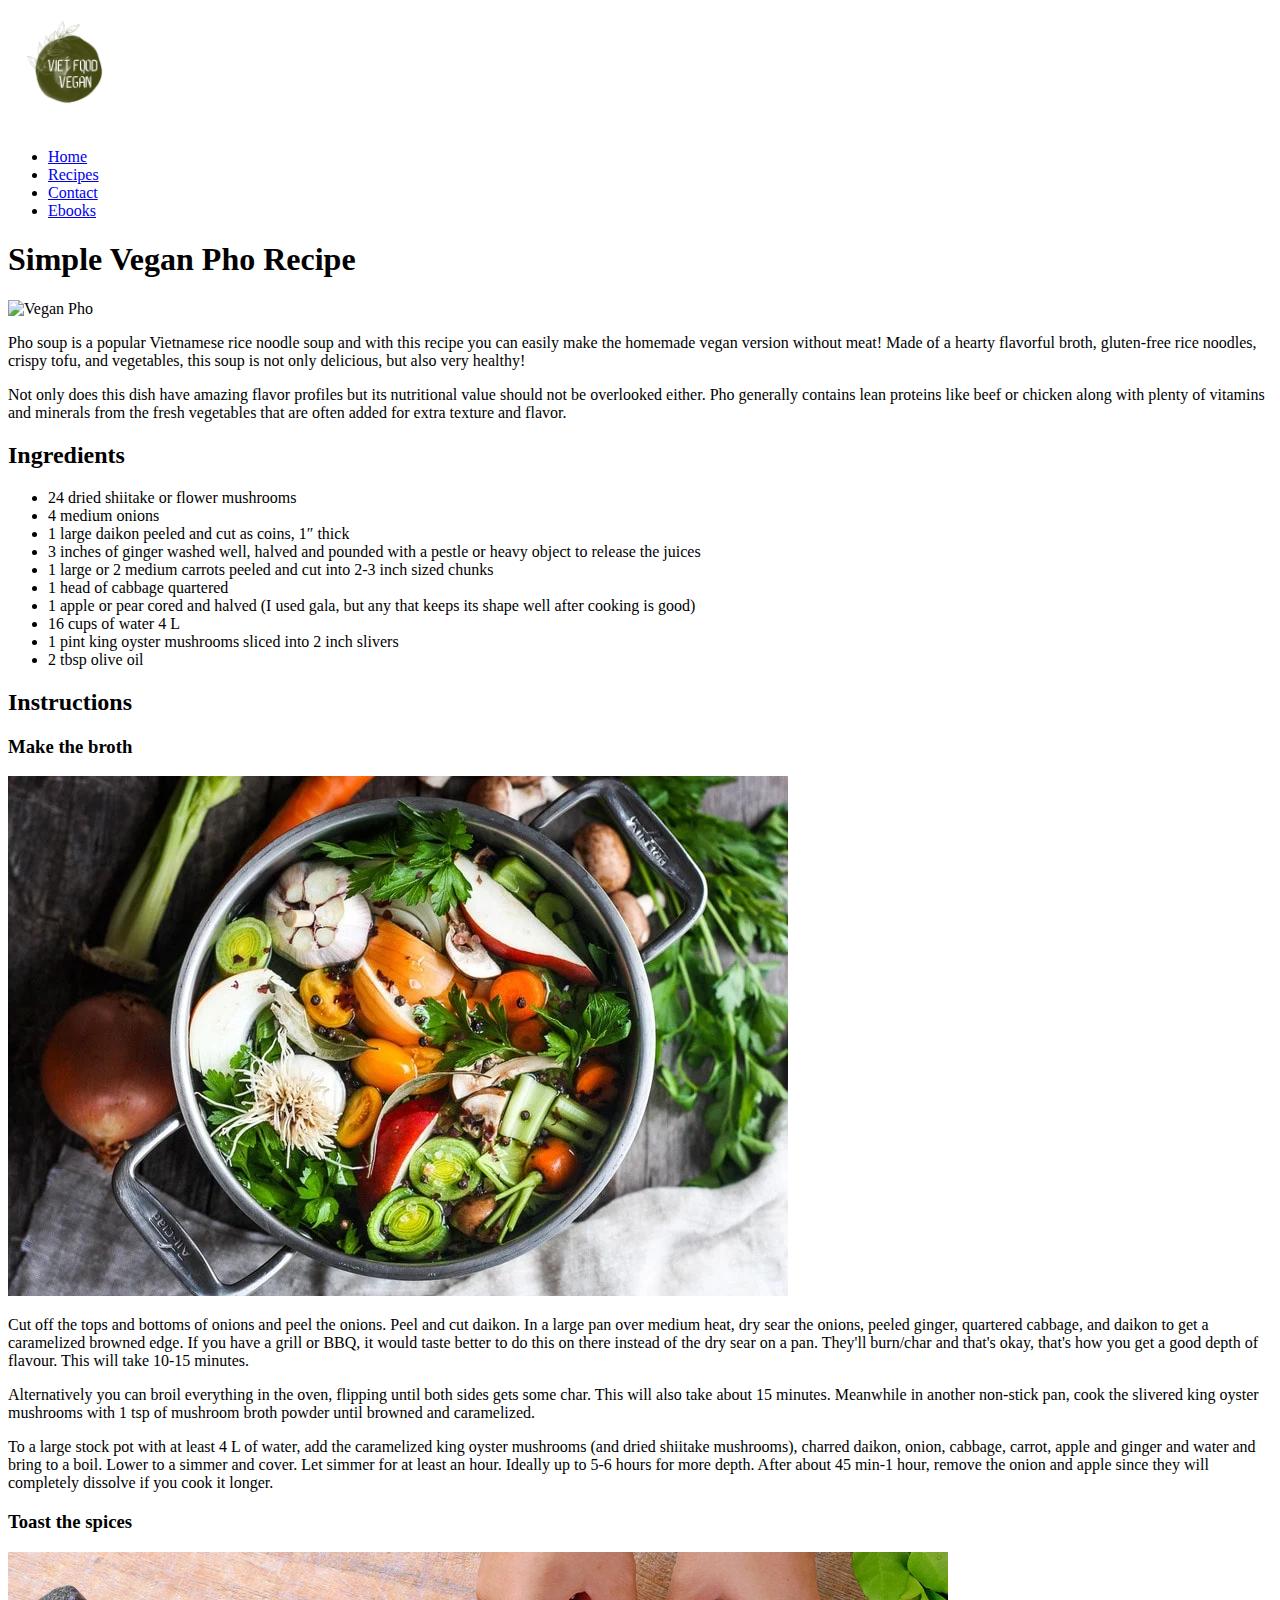
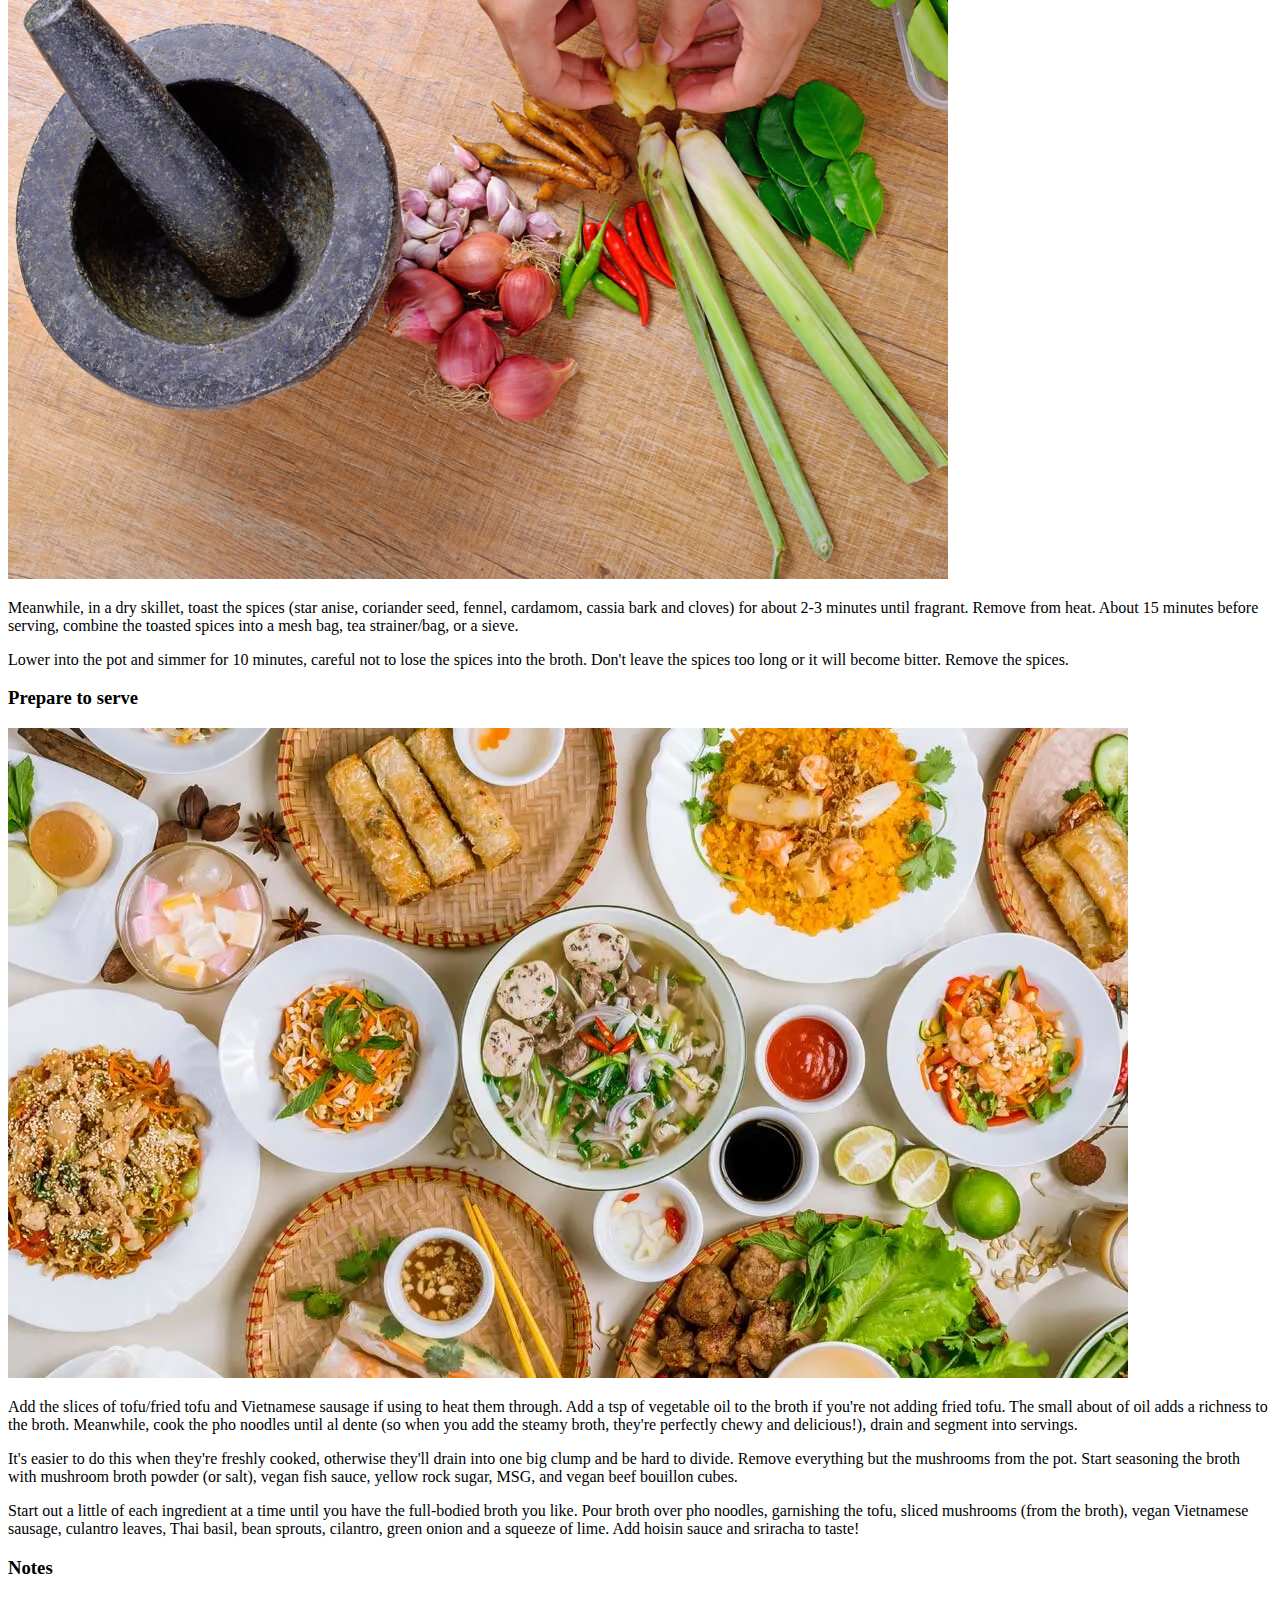
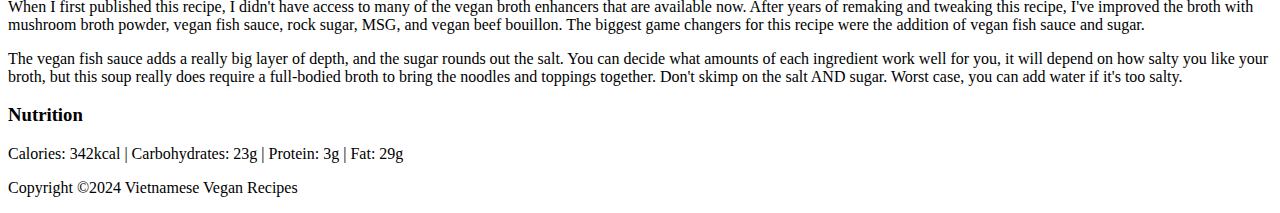
==== vegan_pho.html @ 20df7511 "Add files via upload" ====
<!DOCTYPE html>
<html lang="en-US">
  <head>
    <meta charset="utf-8"/>
    <meta name="viewport" content="width=device-width"/>
    <title>Simple Vegan Pho Recipe</title>
    <meta name="description" content="An easy to follow vegan pho recipe. Explore Vietnamese cuisine with me.">
    <link rel="stylesheet" href="Styles.css">
    <link rel="icon" type="image/x-icon" href="favicon.ico">
  </head>
  <body>
    <nav>
        <div class="left-content">
            <a href="index.html">
            <img src="viet_logo.png" alt="logo" id="logo" width="120">
            </a>
         </div>
        </div>
        <ul class="navbar">
            <li><a href="index.html">Home</a></li>
            <li><a href="index.html#scroll_to_videos">Recipes</a></li>
                  <li><a href="index.html#scroll_to_contact">Contact</a></li>
            <li><a href="https://cookebooks.info/vegan-asian-by-jeeca-uy-epub-b08fgtrkb5">Ebooks</a></li>
        </ul>
    </nav>
    <main>
        <header><h1 id="pho_recipe_name">Simple Vegan Pho Recipe</h1></header>
        <div class="pho_description"> 
            <img src="https://www.foodandwine.com/thmb/NpvuFzYVBmhs5G9VoqdQ5m4kMuM=/1500x0/filters:no_upscale():max_bytes(150000):strip_icc()/chicken-pho-14-FT-RECIPE1222-b82ecb87d5fa4bf0af1b4468c807a560.jpg" alt="Vegan Pho" width="50%">
            <div id="text_pho">
            <p class="pho_description">Pho soup is a popular Vietnamese rice noodle soup and with this recipe you can easily make the homemade vegan version without meat! Made of a hearty flavorful broth, gluten-free rice noodles, crispy tofu, and vegetables, this soup is not only delicious, but also very healthy!</p>
            <p class="pho_description">Not only does this dish have amazing flavor profiles but its nutritional value should not be overlooked either. Pho generally contains lean proteins like beef or chicken along with plenty of vitamins and minerals from the fresh vegetables that are often added for extra texture and flavor.</p>
            </div>
        </div>  
        </ul>
    <div class="text_block">
        <h2 class="recipe_page_h2">Ingredients</h2>
            <ul id="ingredient_list">
                <li>24 dried shiitake or flower mushrooms</li>
                <li>4 medium onions</li>
                <li>1 large daikon peeled and cut as coins, 1″ thick</li>
                <li>3 inches of ginger washed well, halved and pounded with a pestle or heavy object to release the juices</li>
                <li>1 large or 2 medium carrots peeled and cut into 2-3 inch sized chunks</li>
                <li>1 head of cabbage quartered</li>
                <li>1 apple or pear cored and halved (I used gala, but any that keeps its shape well after cooking is good)</li>
                <li>16 cups of water 4 L</li>
                <li>1 pint king oyster mushrooms sliced into 2 inch slivers</li>
                <li>2 tbsp olive oil</li>
            </ul>
        <h2 class="recipe_page_h2">Instructions</h2>
        <h3 class="recipe_steps_title">Make the broth</h3>
        <img src="vegetable_stock.webp" class="recipe_images" alt="Vegetable Stock">
        <p>Cut off the tops and bottoms of onions and peel the onions. Peel and cut daikon.
            In a large pan over medium heat, dry sear the onions, peeled ginger, quartered cabbage, and daikon to get a caramelized browned edge. If you have a grill or BBQ, it would taste better to do this on there instead of the dry sear on a pan. They'll burn/char and that's okay, that's how you get a good depth of flavour. This will take 10-15 minutes.</p>
        <p>Alternatively you can broil everything in the oven, flipping until both sides gets some char. This will also take about 15 minutes.
            Meanwhile in another non-stick pan, cook the slivered king oyster mushrooms with 1 tsp of mushroom broth powder until browned and caramelized.</p>
        <p>To a large stock pot with at least 4 L of water, add the caramelized king oyster mushrooms (and dried shiitake mushrooms), charred daikon, onion, cabbage, carrot, apple and ginger and water and bring to a boil. Lower to a simmer and cover. Let simmer for at least an hour. Ideally up to 5-6 hours for more depth. After about 45 min-1 hour, remove the onion and apple since they will completely dissolve if you cook it longer.
        </p>
        <h3 class="recipe_steps_title">Toast the spices</h3>
        <img src="asian_herbs.jpeg" class="recipe_images" alt="Vietnamese Spices">
        <p>Meanwhile, in a dry skillet, toast the spices (star anise, coriander seed, fennel, cardamom, cassia bark and cloves) for about 2-3 minutes until fragrant. Remove from heat.
            About 15 minutes before serving, combine the toasted spices into a mesh bag, tea strainer/bag, or a sieve.</p>
        <p>Lower into the pot and simmer for 10 minutes, careful not to lose the spices into the broth. Don't leave the spices too long or it will become bitter.
            Remove the spices.
        </p>
        <h3 class="recipe_steps_title">Prepare to serve</h3>
        <img src="serve_dish.jpeg" class="recipe_images" alt="Serving the Dish">
        <p>Add the slices of tofu/fried tofu and Vietnamese sausage if using to heat them through. Add a tsp of vegetable oil to the broth if you're not adding fried tofu. The small about of oil adds a richness to the broth. Meanwhile, cook the pho noodles until al dente (so when you add the steamy broth, they're perfectly chewy and delicious!), drain and segment into servings.</p> 
        <p>It's easier to do this when they're freshly cooked, otherwise they'll drain into one big clump and be hard to divide.
           Remove everything but the mushrooms from the pot. Start seasoning the broth with mushroom broth powder (or salt), vegan fish sauce, yellow rock sugar, MSG, and vegan beef bouillon cubes.</p> 
        <p>Start out a little of each ingredient at a time until you have the full-bodied broth you like.
           Pour broth over pho noodles, garnishing the tofu, sliced mushrooms (from the broth), vegan Vietnamese sausage, culantro leaves, Thai basil, bean sprouts, cilantro, green onion and a squeeze of lime. Add hoisin sauce and sriracha to taste!
        </p>
        <h3 class="recipe_steps_title">Notes</h3>
        <p>When I first published this recipe, I didn't have access to many of the vegan broth enhancers that are available now. After years of remaking and tweaking this recipe, I've improved the broth with mushroom broth powder, vegan fish sauce, rock sugar, MSG, and vegan beef bouillon. The biggest game changers for this recipe were the addition of vegan fish sauce and sugar.</p> 
        <p>The vegan fish sauce adds a really big layer of depth, and the sugar rounds out the salt.
        You can decide what amounts of each ingredient work well for you, it will depend on how salty you like your broth, but this soup really does require a full-bodied broth to bring the noodles and toppings together. Don't skimp on the salt AND sugar. Worst case, you can add water if it's too salty.</p>
        <h3 class="recipe_steps_title">Nutrition</h3>
        <p>Calories: 342kcal | Carbohydrates: 23g | Protein: 3g | Fat: 29g</p>
        </div>
    </main>
<div id="footer_pho_page">
    <footer class="footer">
        <p>Copyright ©2024 Vietnamese Vegan Recipes</p>
    </footer>
</div>
  </body>
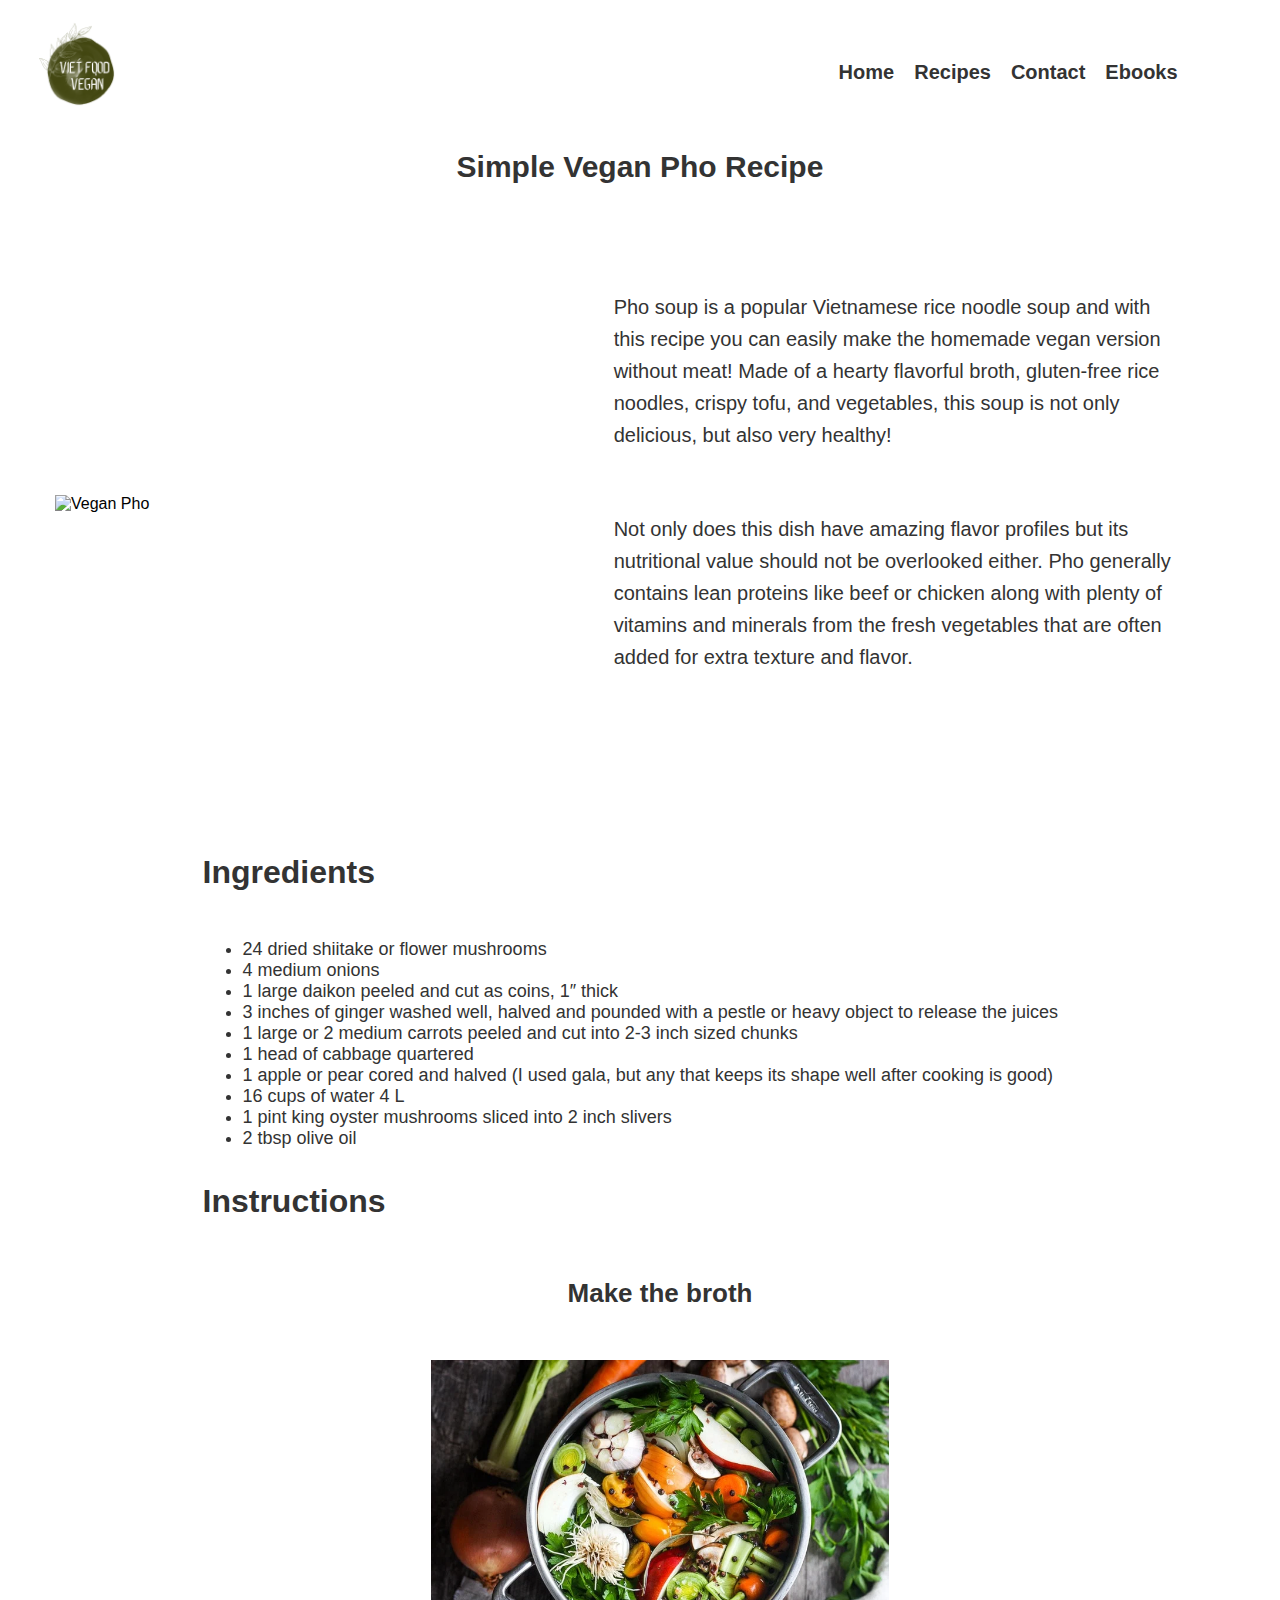
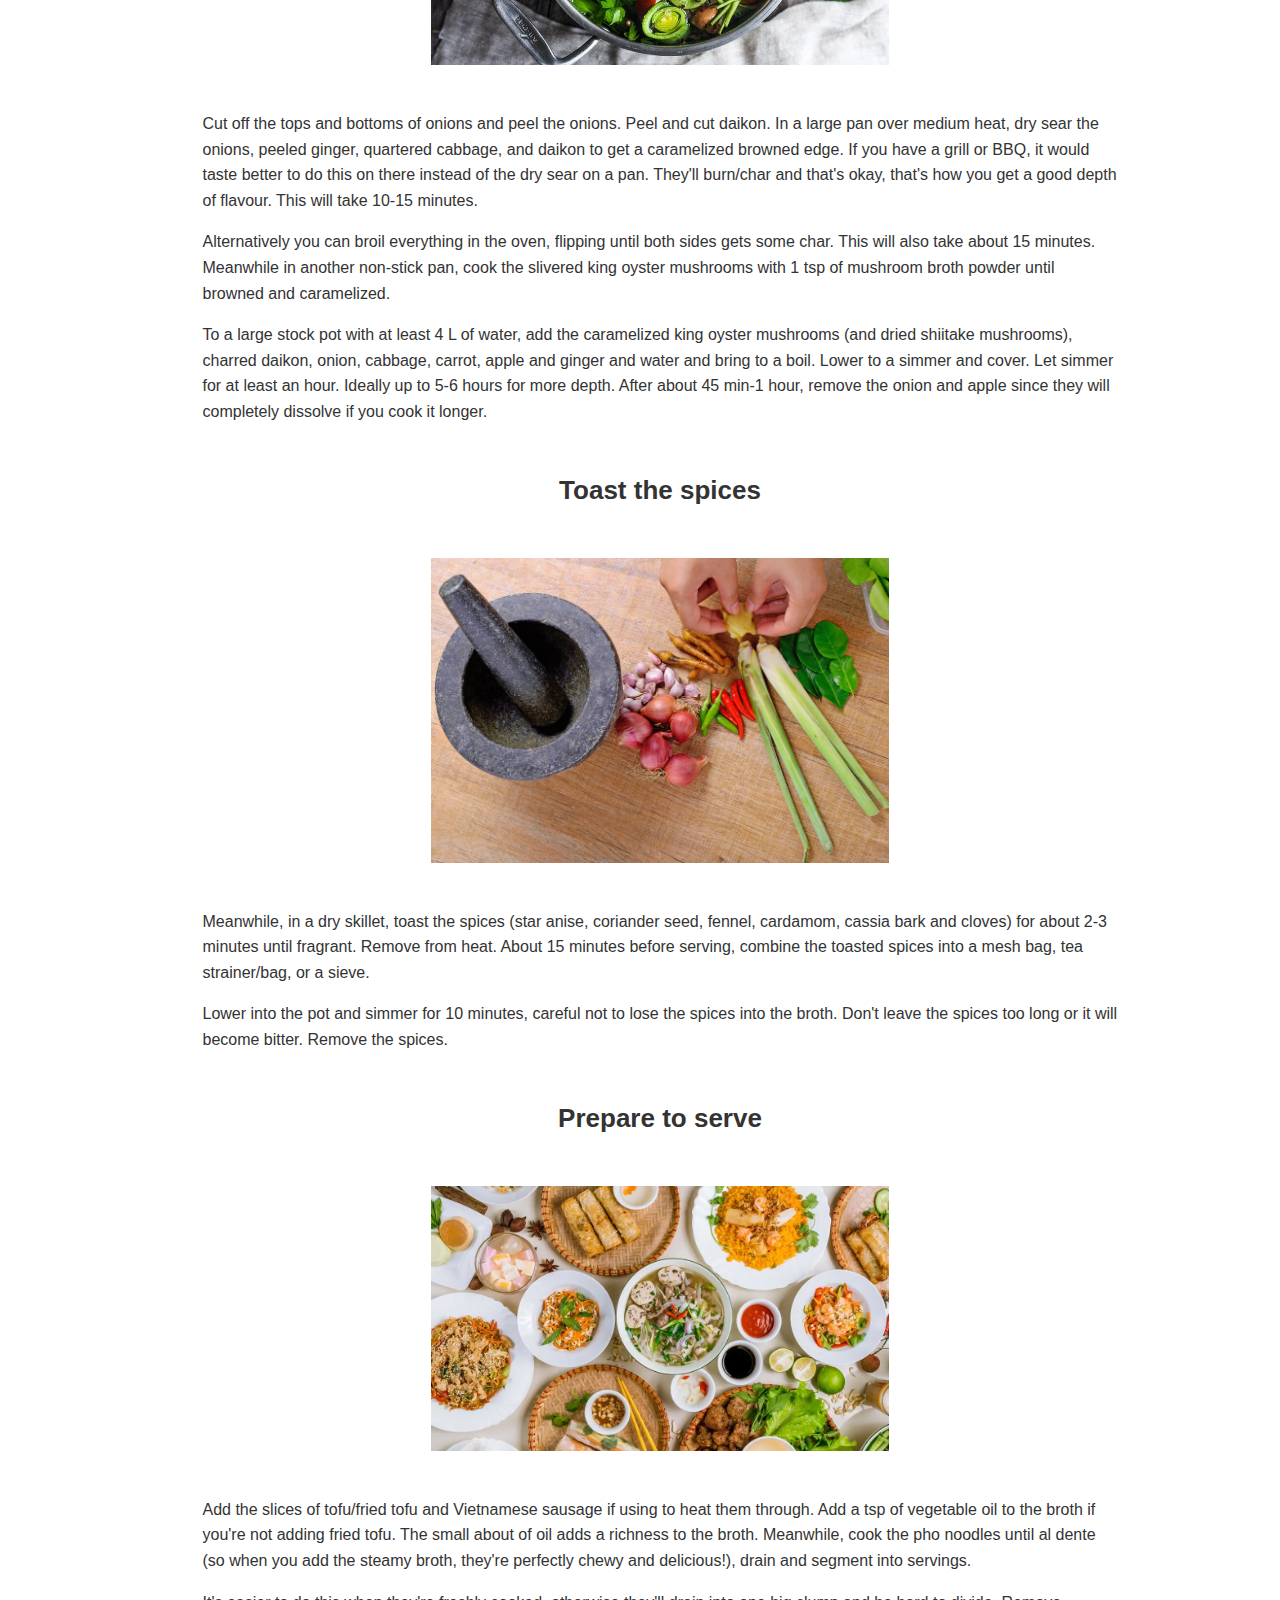
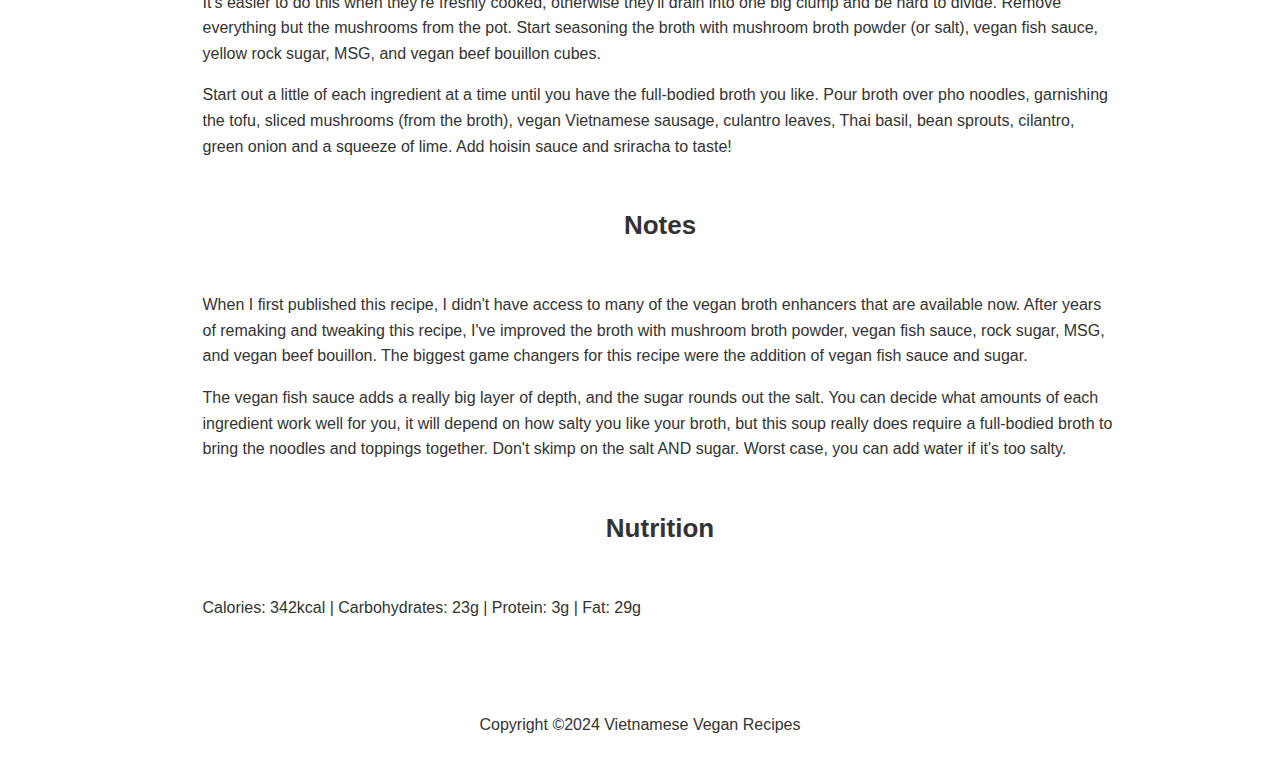
==== commit 4ccf48ea: "Update vegan_pho.html" ====
--- a/vegan_pho.html
+++ b/vegan_pho.html
@@ -5,7 +5,7 @@
     <meta name="viewport" content="width=device-width"/>
     <title>Simple Vegan Pho Recipe</title>
     <meta name="description" content="An easy to follow vegan pho recipe. Explore Vietnamese cuisine with me.">
-    <link rel="stylesheet" href="Styles.css">
+    <link rel="stylesheet" href="styles.css">
     <link rel="icon" type="image/x-icon" href="favicon.ico">
   </head>
   <body>
@@ -84,4 +84,4 @@
         <p>Copyright ©2024 Vietnamese Vegan Recipes</p>
     </footer>
 </div>
-  </body>+  </body>
--- a/styles.css
+++ b/styles.css
@@ -0,0 +1,326 @@
+body {
+    margin: 30px;
+    padding-top: 100px;
+    font-family:Arial, Helvetica, sans-serif;
+
+}
+
+/* Nav Bar */
+
+#website_main_heading {
+    font-size: 30px;
+    color: #333;
+}
+
+#logo {
+    margin-right: 10px; 
+}
+
+nav {
+    background-color: #ffffff; 
+    display: flex; 
+    align-items: center; 
+    justify-content: space-between; /* Distribute space between items */
+    padding: 10px 20px;
+    position: fixed;
+    left: 0;
+    top: 0;
+    width: 100vw;
+}
+
+.left_content {  /* logo + main heading */
+    display: flex; 
+    align-items: center; 
+}
+
+
+.navbar {
+    list-style-type: none; 
+    display: flex; /* Use flexbox for alignment */
+    align-items: center; 
+    float: right;
+    margin-right: 8%;
+}
+
+.navbar li {
+    margin-right: 20px; /* Add spacing between list items */
+}
+
+.navbar li a {
+    text-decoration: none; 
+    color: #333;
+    font-weight: bold; 
+    font-size: 20px;
+}
+
+/* Recipes on top of the page */
+
+.recipes {
+    display: flex;
+    flex-wrap: wrap; /* Allow items to wrap to the next line if needed */
+    justify-content: space-around; /* Distribute space evenly between items */
+    align-items: center; /* Align items vertically */
+    font-size: small;
+}
+
+.recipes > div {
+    flex: 0 0 200px; /* Set a fixed width for each recipe card */
+    margin: 7px; /* Add margin for spacing between cards */
+    text-align: center; /* Center-align content */
+    flex-direction: column; /* Stack the image and text vertically */
+}
+
+.recipes > div img {
+    width: 200px; 
+    height: 150px; 
+    object-fit: cover; /* Maintain aspect ratio and cover the entire space */
+}
+
+.recipes > div h3 {
+    margin-top: 60px; 
+    font-size: 18px; 
+    width: 100%; /* Ensure text takes up full width */
+}
+
+.recipes > div p {
+    margin-top: 5px; 
+    font-size: 14px;
+    width: 100%; /* Ensure text takes up full width */
+}
+
+
+/* Newsletter Form */
+
+.newsletter_block {
+    background-color: #677a3a;
+    display: flex;
+    
+    align-items: center; /* Center-align content vertically */
+    width: 80%;
+    margin: 5% auto;
+}
+
+.newsletter_block img {
+    width: auto;
+    height: 450px;
+}
+
+.form_newsletter {
+    text-align:center;
+    color: #fff;
+    flex-grow: 1; /* Allow the form_newsletter div to grow and take up remaining space */
+}
+
+.form_newsletter p {
+
+    margin-right: 60px;
+    margin-left: 60px;
+    color: #fff;
+    line-height: 18px;
+ }
+
+ .form_newsletter h2 {
+
+    color:#fff;
+    font-size: 34px;
+    }
+
+ #second {   /* Second Paragraph */
+    margin-bottom: 20px;
+ }
+
+
+ .subscribe {
+    width: 500px;
+    margin-left: auto; /* Center-align content */
+    margin-right: auto; /* Center-align content */
+    text-align: center; /* Center-align content */
+    font-size: 18px;
+}
+
+.subscribe input[type="text"],
+.subscribe input[type="email"],
+.subscribe input[type="submit"] {
+    width: calc(100% - 24px); /* Adjust width to accommodate padding and border */
+    padding: 12px;
+    margin-bottom: 10px;
+    border: 1px solid #ccc;
+    border-radius: 8px;
+}
+
+.subscribe input[type="submit"] {
+    background-color: #000000;
+    color: #fff;
+    border: none;
+    cursor: pointer;
+    width: 100%;
+}
+
+
+.subscribe input[type="submit"]:hover {
+    background-color: #3b4229;
+}
+
+/* About Section */
+
+
+.text_block {
+    padding: 20px; /* Add padding for spacing */
+    text-align: left;
+    width: 75%;
+    margin-left: 12.5%;
+}
+
+h2, h3, p {
+    color: #333;
+    margin-bottom: 10px; /* Add margin below heading */
+    line-height: 1.6;
+}
+
+h2 {
+    text-align: center;
+    margin-bottom: 40px;
+}
+
+.about p {
+    font-size: 16px; /* Set paragraph font size */
+    text-align: left;
+}
+
+/* Video Section */
+
+.video-container {
+    display: flex;
+    flex-direction: column; /* Stack items vertically */
+    align-items: center; /* Center items horizontally */
+    margin: auto;
+    width: 100%;
+    padding: 10px;
+
+}
+
+.video-group {
+    display: flex;
+    justify-content: center; /* Center items horizontally */
+    gap: 10px;
+    padding-bottom: 10px;
+}
+
+/* Chef Article */
+
+#chef_article {
+    color: #333;
+    font-weight: bold; 
+}
+
+/* Question Form */
+
+.contact_block {
+    background-color: #677a3a;
+    width: 100%;
+    
+}
+
+.contact_block h2 {
+    padding-top: 5%;
+    color:#fff;
+    font-size: 30px;
+
+}
+.question_form {
+    width: 500px; /* Adjust width as needed */
+    margin: 0 auto;
+    padding-bottom: 3%;
+    text-align: center;
+}
+
+.question_form input[type="text"],
+.question_form input[type="email"],
+.question_form textarea {
+    width: calc(100% - 22px); /* Adjust width to accommodate padding and border */
+    padding: 10px;
+    margin-bottom: 10px;
+    border: 1px solid #ccc;
+    border-radius: 8px;
+}
+
+.question_form textarea {
+    resize: vertical; /* Allow vertical resizing */
+}
+
+.question_form input[type="submit"] {
+    width: 100%; /* Adjust width to accommodate padding and border */
+    padding: 12px;
+    border: none;
+    background-color: #000000;
+    color: #fff;
+    border-radius: 8px;
+    cursor: pointer;
+}
+
+.question_form input[type="submit"]:hover {
+    background-color: #3b4229;
+}
+
+.footer {
+    text-align: center;
+}
+
+
+/* Vegan Pho Page */
+
+#pho_recipe_name {
+    font-size: 30px;
+    color: #333;
+    text-align: center;
+}
+
+
+#ingredient_list {
+    font-size: 18px;
+    color: #333;
+}
+
+.pho_description {
+    display: flex;
+    padding: 25px;
+    justify-content: center;
+    align-items: center;
+    margin-top: 2%;
+}
+
+#text_pho {
+    display: inline-block;
+    font-size: 20px;
+    margin-bottom: 4%;
+    padding: 20px; /* Add padding for spacing */
+    text-align: left;
+    width: 60%;
+}
+
+.recipe_page_h2 {
+    margin-top: 3%;
+    text-align: left;
+    font-size: 32px;
+}
+
+.recipe_steps_title {
+    margin-top: 5%;
+    margin-bottom: 5%;
+    text-align: center;
+    font-size: 26px;
+}
+
+.recipe_images {
+    width: 500px;
+    max-width: 50%;
+    height: auto;
+    display: block; /* Ensure the images are displayed as block elements */
+    margin: 0 auto; /* Center the images horizontally by setting auto margins */
+    height: auto;
+    margin-bottom: 5%;
+}
+
+#footer_pho_page {
+    margin-top: 5%;
+}